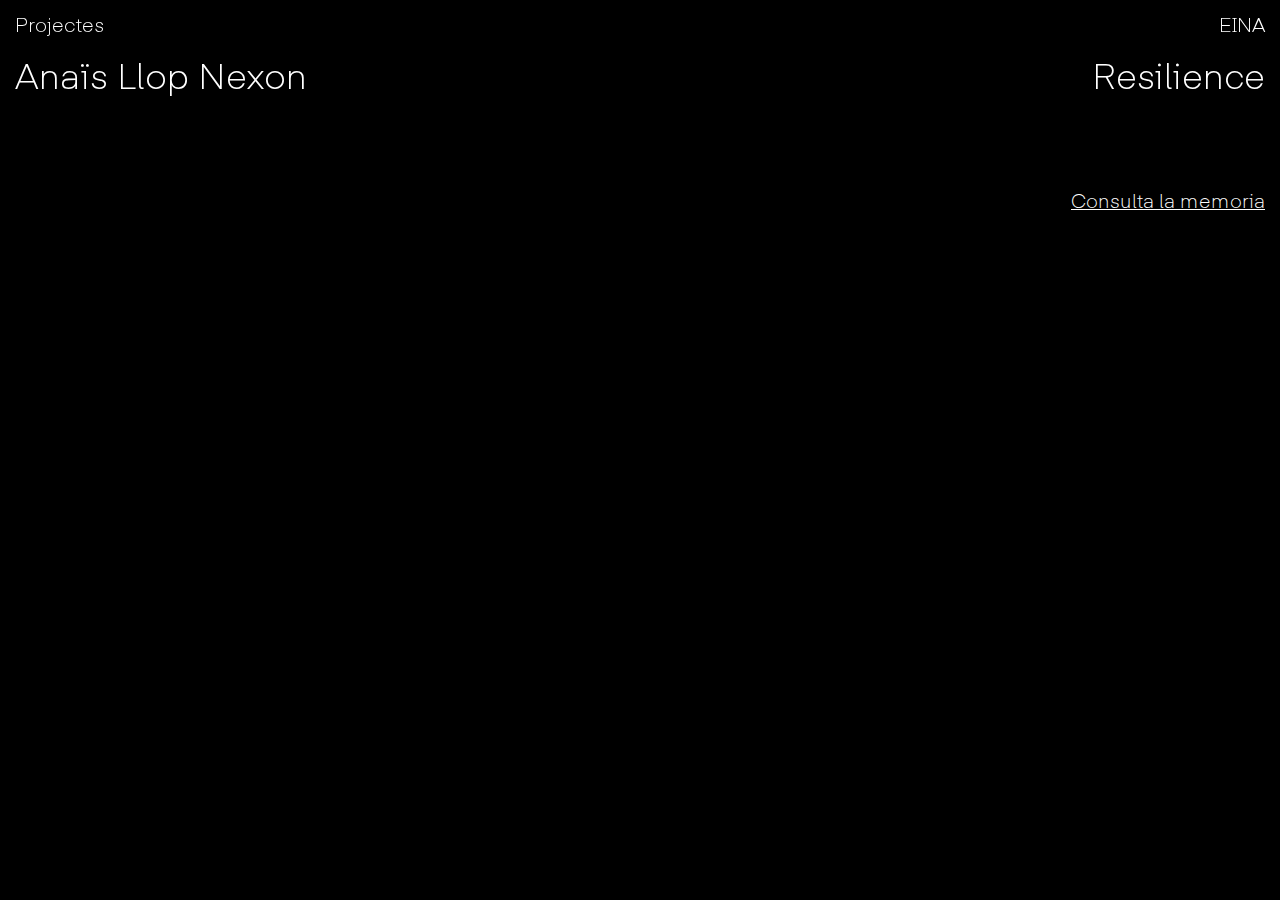
==== alumn.html @ 650b2a77 "css fixes, still need to fix weird padding" ====
<!DOCTYPE html>
<html lang="en">
  <head>
    <meta charset="UTF-8" />
    <meta http-equiv="X-UA-Compatible" content="IE=edge" />
    <meta
      name="viewport"
      content="width=device-width, initial-scale=1.0, maximum-scale=1.0, user-scalable=no"
    />
    <link
      rel="icon"
      href="http://www.eina.cat/themes/custom/eina_mfs/favicon.ico"
      type="image/vnd.microsoft.icon"
    />
    <title>Projectes</title>
    <link rel="stylesheet" href="./style.css" />
  </head>
  <body>
    <div class="menu">
      <ul class="main-bar">
        <li class="course2">
          <h1><a href="./index.html" class="hover">Projectes</a></h1>
        </li>
        <!-- <li class="title"><h1>&nbsp</h1></li> -->
        <li class="logo2">
          <a href="http://www.eina.cat" target="_blank">
            <h1 class="hover">EINA</h1></a
          >
        </li>
      </ul>

      <ul class="main-bar-2" id="alumnsListName">
        <h1 class="course2 biggerText" id="nameAlumn">Anaïs Llop Nexon</h1>
        <h1 class="logo2 biggerText" id="titleAlumn">Resilience</h1>
      </ul>

      <div class="alumn-txt" >
        <p id="abstractAlumn">
        </p>
      </div>
    </div>
    
    <div class="images" id="images">
      <div class="img1-div">
        <img id="img1" src="./assets/alumns-img/.jpg" alt="" />
      </div>
      <div class="images-2-div">
        <div class="img2-div">
          <img id="img2" src="./assets/alumns-img/.jpg" alt="" />
        </div>
        <div class="img3-div">
          <img id="img3" src="./assets/alumns-img/.jpg" alt="" />
        </div>
      </div>
    </div>

    <div class="memory-div">
      <a class="memory" id="memory" href="./assets/tfg/anais-llop.zip"
        >Consulta la memoria</a
      >
    </div>
    <div >
            <model-viewer class="threedmodel" bounds="tight" ar-placement="wall" disable-zoom disable-pan="" src="./assets/alumns-3d/anais-llop.glb" camera-controls="" auto-rotate="" min-camera-orbit="auto 75deg " max-camera-orbit="auto 93deg auto" camera-orbit="240deg 0deg" min-field-of-view="10deg">
            </model-viewer>
          </div>
    </div>
    <script
      type="module"
      src="https://unpkg.com/@google/model-viewer/dist/model-viewer.min.js"
    ></script>
    <script src="alumn.js"></script>
  </body>
  <!-- <footer class="footer-link">
    <p>Developed by: &nbsp</p>
    <a class="hover" href="http://www.miquelcardiel.xyz">miquelcardiel.xyz</a>
  </footer> -->
</html>
---- style.css ----
@font-face {
  font-family: "Eina 04 Light";
  src: url("./assets/typography/Eina04-Light.woff2") format("woff2"),
    url("./assets/typography/Eina04-Light.woff") format("woff");
  font-weight: 600;
  /* font-display: swap; */
}

@font-face {
  font-family: "Eina 04 Italic";
  src: url("./assets/typography/Eina04-LightItalic.woff2") format("woff2"),
    url("./assets/typography/Eina04-LightItalic.woff") format("woff");
  font-weight: 300;
  /* font-style: italic; */
  /* font-display: swap; */
}

@font-face {
  font-family: "Eina 04 RegularItalic";
  src: url("./assets/typography/Eina04-RegularItalic.woff2") format("woff2"),
    url("./assets/typography/Eina04-RegularItalic.woff") format("woff");
  font-weight: normal;
  /* font-style: italic; */
  /* font-display: swap; */
}

@font-face {
  font-family: "Eina 04 Regular";
  src: url("./assets/typography/Eina04-Regular.woff2") format("woff2"),
    url("./assets/typography/Eina04-Regular.woff") format("woff");
  font-weight: normal;
  /* font-style: normal; */
  /* font-display: swap; */
}

* {
  /* box-sizing: border-box; */
  font-family: "Eina 04 Light";
  color: white;
  font-size: 16px;
  margin: 0;
  padding: 0;
  font-variant: slashed-zero;
  /* scroll-behavior: smooth; */
}

/* index page */

body {
  background-color: black;
}

h1 {
  font-family: "Eina 04 Light";
  font-size: 20px;
  color: white;
  mix-blend-mode: difference;
}

a {
  text-decoration: none;
}
h1 a {
  font-size: 20px;
}

.hover:hover {
  color: gray;
  -webkit-transition: color 150ms linear;
  -ms-transition: color 150ms linear;
  transition: color 150ms linear;
  text-decoration: none;
}

/* .nav-bar {
  display: flex;
  height: 60px;
  flex-direction: column;
  align-items: center;
  justify-content: flex-start;
} */

.main-bar {
  display: flex;
  flex-direction: row;
  justify-items: center;
  position: fixed;
  z-index: 1;
  width: 100%;
  align-items: center;
  mix-blend-mode: difference;
}

.main-bar-2 {
  display: flex;
  flex-direction: row;
  justify-items: center;
  position: fixed;
  width: 100%;
  align-items: center;
  mix-blend-mode: difference;
  padding-top: 40px;
}

.biggerText {
  font-size: 2.2em;
}

.course {
  display: flex;
  margin-left: 15px;
  justify-content: left;
  flex-basis: 33.333333%;
}

.course2 {
  display: flex;
  margin-left: 15px;
  justify-content: left;
  flex-basis: 50%;
  margin-top: 10px;
}

.title {
  display: flex;
  flex-basis: 33.333333%;
  justify-content: center;
  text-align: center;
}

.logo {
  display: flex;
  flex-basis: 33.333333%;
  justify-content: flex-end;
  text-align: right;
  margin-right: 15px;
}
.logo2 {
  display: flex;
  flex-basis: 50%;
  justify-content: flex-end;
  text-align: right;
  margin-right: 15px;
  margin-top: 10px;
}

ul {
  display: flex;
  flex-direction: column;
  list-style: "——";
}

.alumns-list ul {
  display: flex;
}

.alumns-list {
  display: flex;
  flex-direction: row;
  flex-wrap: wrap;
  justify-content: center;
  bottom: 20px;
  margin: 50px;
}

.alumns-list li a {
  padding-left: 5px;
  padding-right: 35px;
  font-size: 25px;
  font-family: "Eina 04 Light";
}

.alumns-list li:nth-child(1) {
  list-style-type: none;
}

.alumns-list-specialities {
  display: none;
}

h2 {
  font-size: 30px;
  font-family: "Eina 04 Light";
  padding: 15px;
  mix-blend-mode: difference;
}

.alumns-container {
  display: flex;
  flex-direction: row;
  flex-wrap: wrap;
  justify-content: center;
  padding-top: 70px;
  animation: fadeIn 4.2s;
}

.alumn {
  max-width: 200px;
  max-height: 200px;
}

#lozad {
  max-width: 105%;
  max-height: 105%;
}

/* fade in entry website .alumns-container*/

@-webkit-keyframes fadeIn {
  0% {
    opacity: 0;
  }
  100% {
    opacity: 1;
  }
}
@keyframes fadeIn {
  0% {
    opacity: 0;
  }
  100% {
    opacity: 1;
  }
}

/* Transform Scale pics when Hover */

#lozad:hover {
  animation: scale 0.5s;
}

@-webkit-keyframes scale {
  0% {
    transform: scale(1);
  }
  100% {
    transform: scale(1.1);
  }
}
@keyframes scale {
  0% {
    transform: scale(1);
  }
  100% {
    transform: scale(1.1);
  }
}

video::-webkit-media-controls {
  display: none !important;
}

footer {
  display: flex;
  width: 100vw;
  justify-content: center;
  padding-top: 10px;
  padding-bottom: 30px;
}

@media screen and (max-width: 640px) {
  /* Header nav section */
  h1,
  h1 a {
    font-size: 15px;
  }

  .course {
    margin-left: 15px;
  }

  .title h1 {
    font-size: 17px;
  }

  .biggerText {
    font-size: 1.5em;
  }

  .logo {
    margin-right: 15px;
  }

  /* Alumns  */

  .alumns-container {
    justify-content: center;
    padding-bottom: 50px;
  }

  .alumn {
    padding-top: 10px;
    width: 47%;
    height: 187px;
    align-items: center;
    justify-items: center;
  }

  #lozad {
    display: flex;
    align-self: center;
  }

  /* Alumns text section */

  .lists {
    display: flex;
    flex-direction: row;
    justify-content: space-between;
  }
  .alumns-list {
    display: flex;
    flex-direction: column;
    justify-content: left;
    padding-left: 15px;
    padding-top: 0;
    padding-bottom: 0;
    padding-right: 0;
    width: fit-content;
    align-items: baseline;
    list-style-type: none;
  }

  .alumns-list-specialities {
    display: flex;
    justify-content: right;
    text-align: right;
    padding-right: 15px;
  }
  .alumns-list li a,
  .alumns-list-specialities li {
    display: flex;
    flex-direction: column;
    font-size: 16px;
    padding-bottom: 10px;
    list-style-type: none;
  }

  .footer-link {
    padding-top: 20px;
    padding-bottom: 20px;
  }
  .footer-link a,
  .footer-link p {
    font-size: 13px;
  }
}

/* alumns page */

.images {
  display: flex;
  flex-direction: column;
  /* max-width: calc(100vw-15px-15px); */
}

.img1-div {
  display: flex;
  width: 100vw;
  margin-left: 15px;
  margin-right: 15px;
  background-position: center;
  align-content: center;
}

#img1 {
  width: 97.5vw;
}

.img2-div {
  width: 50vw;
  margin-left: 15px;
  margin-right: 7.5px;
}

#img2 {
  width: 48vw;
}

.img3-div {
  width: 50vw;
  margin-left: 7.5px;
}

#img3 {
  width: 48vw;
}

.images-2-div {
  display: flex;
  flex-direction: row;
}

.alumn-txt p {
  padding-top: 150px;
  font-size: 26px;
  margin-left: 15px;
  margin-right: 15px;
  padding-bottom: 15px;
}

.memory-div {
  display: flex;
  justify-content: end;
  text-decoration: underline;
  margin-right: 15px;
}

.memory {
  font-size: 1.2em;
}

.threedmodel {
  display: flex;
  justify-content: center;
  width: 100vw;
  padding-bottom: 100px;
}

model-viewer {
  width: 400px;
  height: 400px;
}
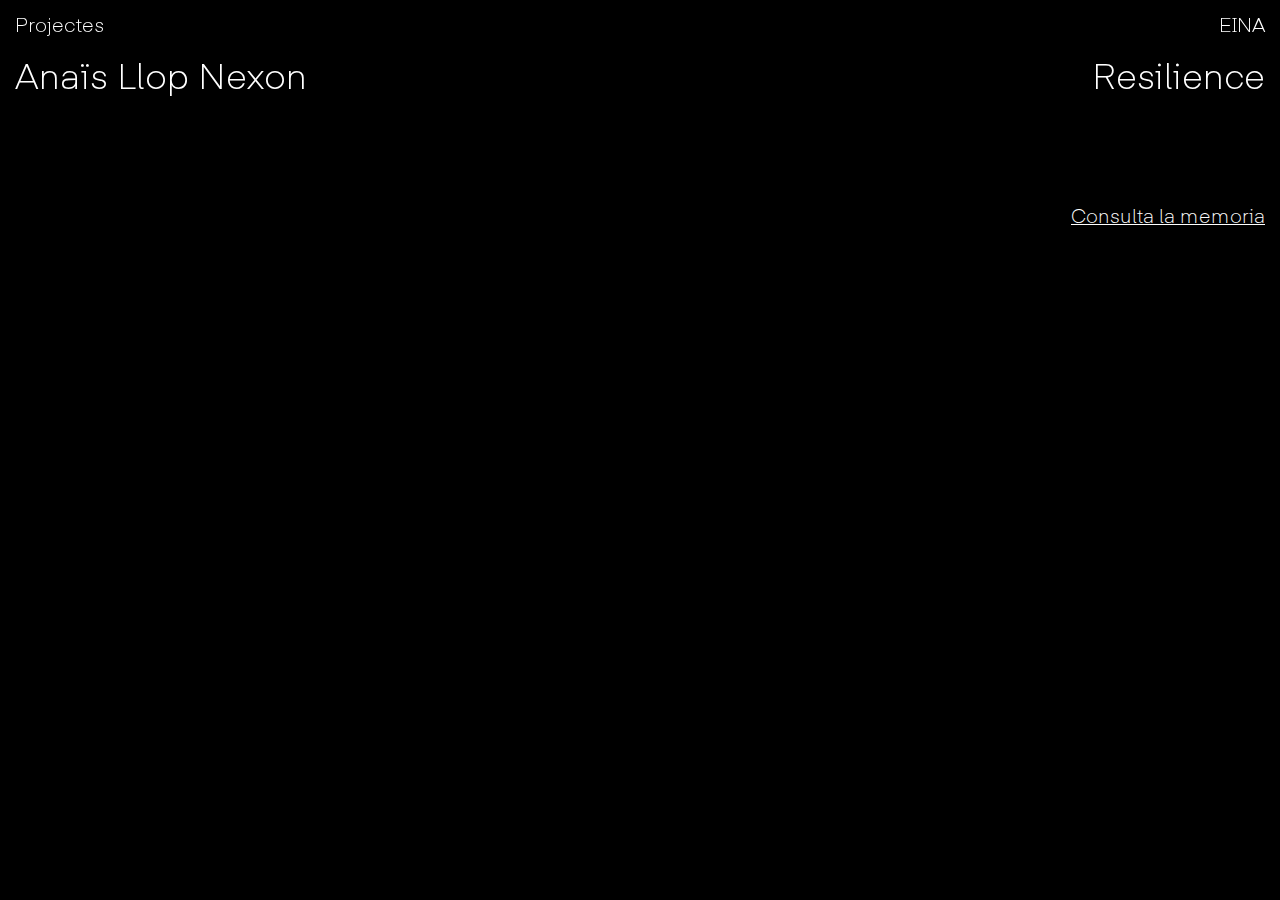
==== commit fdd3fcbe: "https favicon" ====
--- a/alumn.html
+++ b/alumn.html
@@ -9,7 +9,7 @@
     />
     <link
       rel="icon"
-      href="http://www.eina.cat/themes/custom/eina_mfs/favicon.ico"
+      href="https://www.eina.cat/themes/custom/eina_mfs/favicon.ico"
       type="image/vnd.microsoft.icon"
     />
     <title>Projectes</title>
@@ -33,13 +33,11 @@
         <h1 class="course2 biggerText" id="nameAlumn">Anaïs Llop Nexon</h1>
         <h1 class="logo2 biggerText" id="titleAlumn">Resilience</h1>
       </ul>
-
-      <div class="alumn-txt" >
-        <p id="abstractAlumn">
-        </p>
-      </div>
     </div>
-    
+    <div class="alumn-txt" >
+      <p id="abstractAlumn">
+      </p>
+    </div>
     <div class="images" id="images">
       <div class="img1-div">
         <img id="img1" src="./assets/alumns-img/.jpg" alt="" />
--- a/style.css
+++ b/style.css
@@ -97,7 +97,7 @@
   justify-items: center;
   position: fixed;
   width: 100%;
-  align-items: center;
+  /* align-items: center; */
   mix-blend-mode: difference;
   padding-top: 40px;
 }
@@ -319,6 +319,7 @@
     width: fit-content;
     align-items: baseline;
     list-style-type: none;
+    margin: 0px;
   }
 
   .alumns-list-specialities {
@@ -356,15 +357,15 @@
 
 .img1-div {
   display: flex;
-  width: 100vw;
   margin-left: 15px;
   margin-right: 15px;
-  background-position: center;
   align-content: center;
 }
 
 #img1 {
-  width: 97.5vw;
+  max-width: 100%;
+  max-height: 100%;
+  display: block;
 }
 
 .img2-div {
@@ -374,21 +375,27 @@
 }
 
 #img2 {
-  width: 48vw;
+  /* width: 48vw; */
+  max-width: 100%;
+  max-height: 100%;
 }
 
 .img3-div {
   width: 50vw;
   margin-left: 7.5px;
+  margin-right: 15px;
 }
 
 #img3 {
-  width: 48vw;
+  /* width: 48vw; */
+  max-width: 100%;
+  max-height: 100%;
 }
 
 .images-2-div {
   display: flex;
   flex-direction: row;
+  margin-top: 15px;
 }
 
 .alumn-txt p {
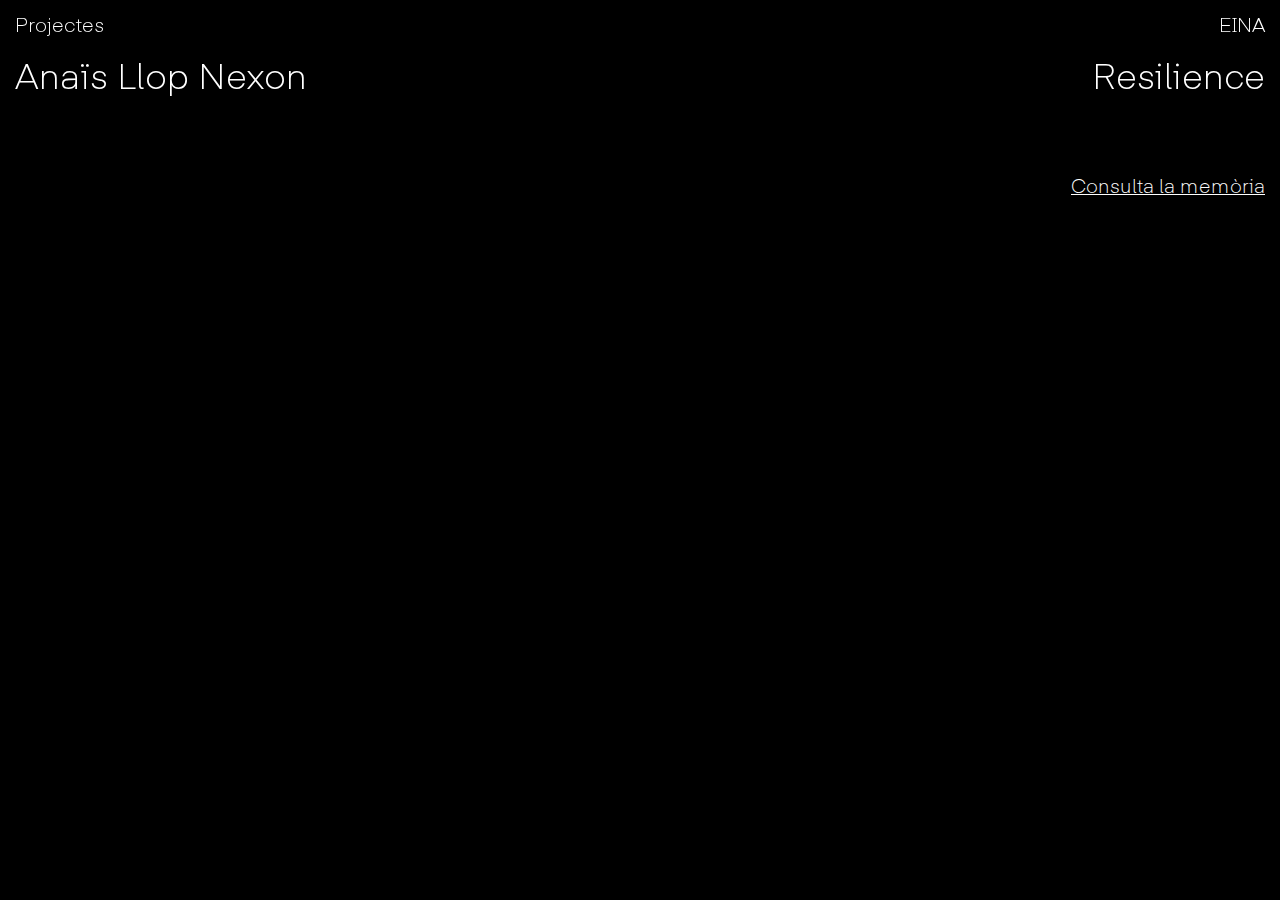
==== commit 7cbf2557: "credits page + css changes + ortograph" ====
--- a/alumn.html
+++ b/alumn.html
@@ -34,9 +34,8 @@
         <h1 class="logo2 biggerText" id="titleAlumn">Resilience</h1>
       </ul>
     </div>
-    <div class="alumn-txt" >
-      <p id="abstractAlumn">
-      </p>
+    <div class="alumn-txt">
+      <p id="abstractAlumn"></p>
     </div>
     <div class="images" id="images">
       <div class="img1-div">
@@ -54,12 +53,12 @@
 
     <div class="memory-div">
       <a class="memory" id="memory" href="./assets/tfg/anais-llop.zip"
-        >Consulta la memoria</a
+        >Consulta la memòria</a
       >
     </div>
-    <div >
-            <model-viewer class="threedmodel" bounds="tight" ar-placement="wall" disable-zoom disable-pan="" src="./assets/alumns-3d/anais-llop.glb" camera-controls="" auto-rotate="" min-camera-orbit="auto 75deg " max-camera-orbit="auto 93deg auto" camera-orbit="240deg 0deg" min-field-of-view="10deg">
-            </model-viewer>
+          <div class="threedmodel-div">
+            <!-- <model-viewer class="threedmodel" bounds="tight" ar-placement="wall" disable-zoom disable-pan="" src="./assets/alumns-3d/.glb" camera-controls="" auto-rotate="" min-camera-orbit="auto 75deg " max-camera-orbit="auto 93deg auto" camera-orbit="240deg 0deg" min-field-of-view="10deg">
+            </model-viewer> -->
           </div>
     </div>
     <script
@@ -68,8 +67,8 @@
     ></script>
     <script src="alumn.js"></script>
   </body>
-  <!-- <footer class="footer-link">
-    <p>Developed by: &nbsp</p>
-    <a class="hover" href="http://www.miquelcardiel.xyz">miquelcardiel.xyz</a>
-  </footer> -->
+  <footer class="footer-link">
+    <!-- <p>Developed by: &nbsp</p>
+    <a class="hover" href="http://www.miquelcardiel.xyz">miquelcardiel.xyz</a> -->
+  </footer>
 </html>
--- a/style.css
+++ b/style.css
@@ -112,6 +112,9 @@
   justify-content: left;
   flex-basis: 33.333333%;
 }
+.course:before {
+  content: "Curs 2021 ⎯⎯ 2022";
+}
 
 .course2 {
   display: flex;
@@ -160,12 +163,16 @@
   flex-wrap: wrap;
   justify-content: center;
   bottom: 20px;
-  margin: 50px;
+  /* margin: 50px; */
+  margin-top: 50px;
+  margin-left: 80px;
+  margin-right: 10px;
+  margin-bottom: 50px;
 }
 
 .alumns-list li a {
-  padding-left: 5px;
-  padding-right: 35px;
+  padding-left: 3px;
+  padding-right: 36px;
   font-size: 25px;
   font-family: "Eina 04 Light";
 }
@@ -195,8 +202,8 @@
 }
 
 .alumn {
-  max-width: 200px;
-  max-height: 200px;
+  max-width: 180px;
+  max-height: 170px;
 }
 
 #lozad {
@@ -252,20 +259,41 @@
 
 footer {
   display: flex;
-  width: 100vw;
   justify-content: center;
   padding-top: 10px;
-  padding-bottom: 30px;
+  padding-bottom: 50px;
 }
 
 @media screen and (max-width: 640px) {
-  /* Header nav section */
+  /* Header nav section ⎯⎯*/
+  .main-bar2 {
+    align-items: flex-start;
+    margin-top: 10px;
+  }
+
+  .main-bar {
+    padding-top: 10px;
+  }
+
+  .logo2,
+  .course2 {
+    margin-top: 0px;
+  }
+  #nameAlumn {
+    margin-top: 20px;
+  }
+
   h1,
   h1 a {
     font-size: 15px;
   }
 
+  .course:before {
+    content: "2021—2022";
+  }
+
   .course {
+    align-self: flex-start;
     margin-left: 15px;
   }
 
@@ -273,18 +301,23 @@
     font-size: 17px;
   }
 
+  .title {
+    line-height: 21px;
+  }
+
   .biggerText {
     font-size: 1.5em;
   }
 
   .logo {
+    align-self: flex-start;
     margin-right: 15px;
   }
 
   /* Alumns  */
 
   .alumns-container {
-    justify-content: center;
+    justify-content: space-around;
     padding-bottom: 50px;
   }
 
@@ -335,11 +368,13 @@
     font-size: 16px;
     padding-bottom: 10px;
     list-style-type: none;
+    padding-left: 0px;
+    padding-right: 0px;
   }
 
   .footer-link {
     padding-top: 20px;
-    padding-bottom: 20px;
+    padding-bottom: 37px;
   }
   .footer-link a,
   .footer-link p {
@@ -359,7 +394,7 @@
   display: flex;
   margin-left: 15px;
   margin-right: 15px;
-  align-content: center;
+  align-self: center;
 }
 
 #img1 {
@@ -369,7 +404,7 @@
 }
 
 .img2-div {
-  width: 50vw;
+  width: 50%;
   margin-left: 15px;
   margin-right: 7.5px;
 }
@@ -381,7 +416,7 @@
 }
 
 .img3-div {
-  width: 50vw;
+  width: 50%;
   margin-left: 7.5px;
   margin-right: 15px;
 }
@@ -399,13 +434,21 @@
 }
 
 .alumn-txt p {
-  padding-top: 150px;
+  padding-top: 120px;
   font-size: 26px;
   margin-left: 15px;
   margin-right: 15px;
   padding-bottom: 15px;
 }
 
+.alumn-txt-credits p {
+  padding-top: 60px;
+  font-size: 26px;
+  margin-left: 15px;
+  margin-right: 15px;
+  padding-bottom: 15px;
+}
+
 .memory-div {
   display: flex;
   justify-content: end;
@@ -420,7 +463,7 @@
 .threedmodel {
   display: flex;
   justify-content: center;
-  width: 100vw;
+  width: 100%;
   padding-bottom: 100px;
 }
 
@@ -428,3 +471,31 @@
   width: 400px;
   height: 400px;
 }
+
+/* extra queries details alumns */
+
+@media screen and (max-width: 640px) {
+  .main-bar-2 {
+    flex-direction: column;
+    align-items: center;
+  }
+
+  .memory-div {
+    padding-top: 15px;
+    justify-content: center;
+    margin: 0;
+  }
+  #nameAlumn {
+    margin-left: 0;
+  }
+  #titleAlumn {
+    margin-right: 0;
+    text-align: center;
+  }
+}
+
+@media screen and (max-width: 910px) {
+  .alumn-txt p {
+    padding-top: 155px;
+  }
+}
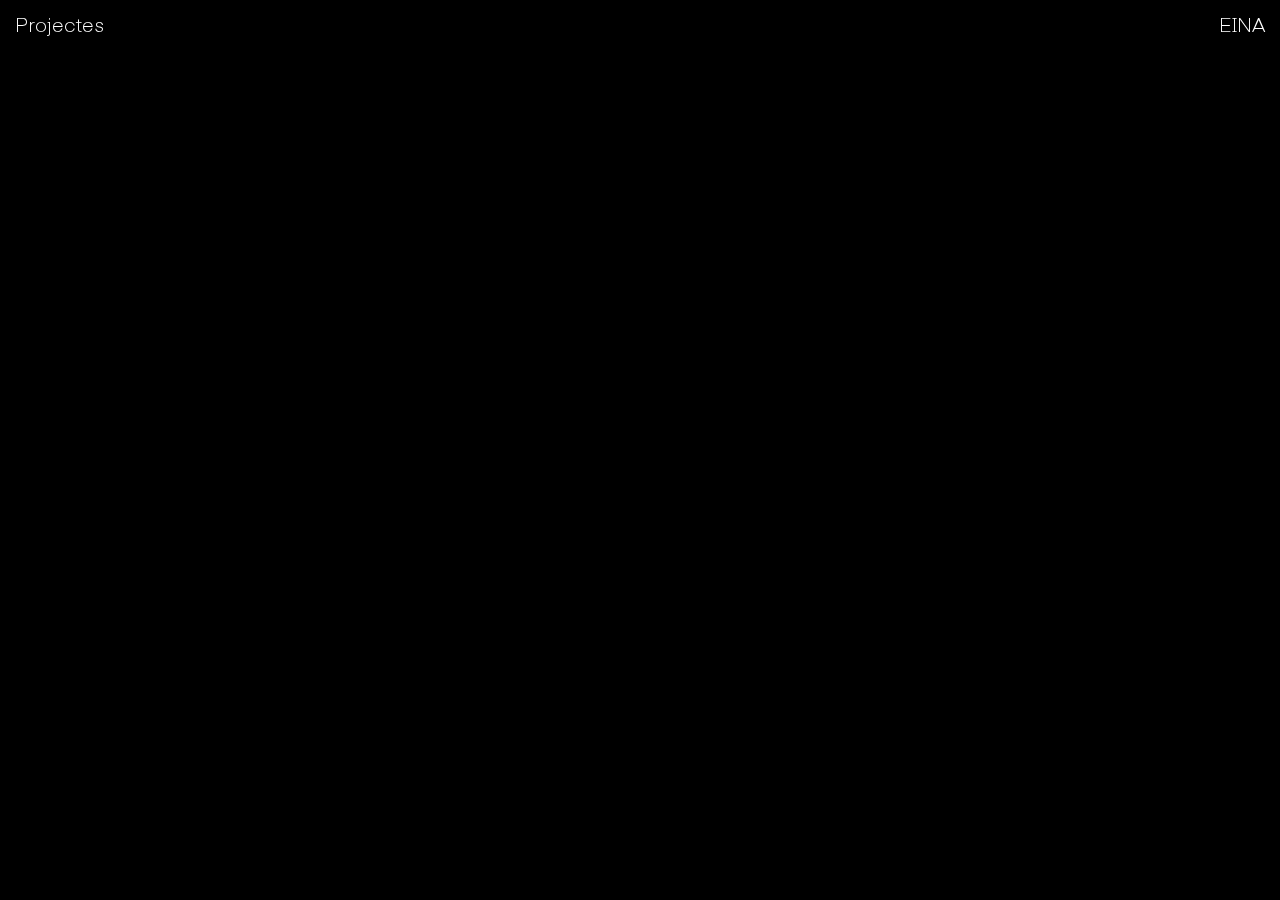
==== commit cfc60099: "added pics" ====
--- a/alumn.html
+++ b/alumn.html
@@ -30,8 +30,8 @@
       </ul>
 
       <ul class="main-bar-2" id="alumnsListName">
-        <h1 class="course2 biggerText" id="nameAlumn">Anaïs Llop Nexon</h1>
-        <h1 class="logo2 biggerText" id="titleAlumn">Resilience</h1>
+        <h1 class="course2 biggerText" id="nameAlumn"></h1>
+        <h1 class="logo2 biggerText" id="titleAlumn"></h1>
       </ul>
     </div>
     <div class="alumn-txt">
@@ -52,9 +52,9 @@
     </div>
 
     <div class="memory-div">
-      <a class="memory" id="memory" href="./assets/tfg/anais-llop.zip"
+      <!-- <a class="memory" id="memory" href="./assets/tfg/anais-llop.pdf"
         >Consulta la memòria</a
-      >
+      > -->
     </div>
           <div class="threedmodel-div">
             <!-- <model-viewer class="threedmodel" bounds="tight" ar-placement="wall" disable-zoom disable-pan="" src="./assets/alumns-3d/.glb" camera-controls="" auto-rotate="" min-camera-orbit="auto 75deg " max-camera-orbit="auto 93deg auto" camera-orbit="240deg 0deg" min-field-of-view="10deg">
--- a/style.css
+++ b/style.css
@@ -472,6 +472,11 @@
   height: 400px;
 }
 
+/* creditspage */
+#abstractAlumn a {
+  font-size: 26px;
+}
+
 /* extra queries details alumns */
 
 @media screen and (max-width: 640px) {
